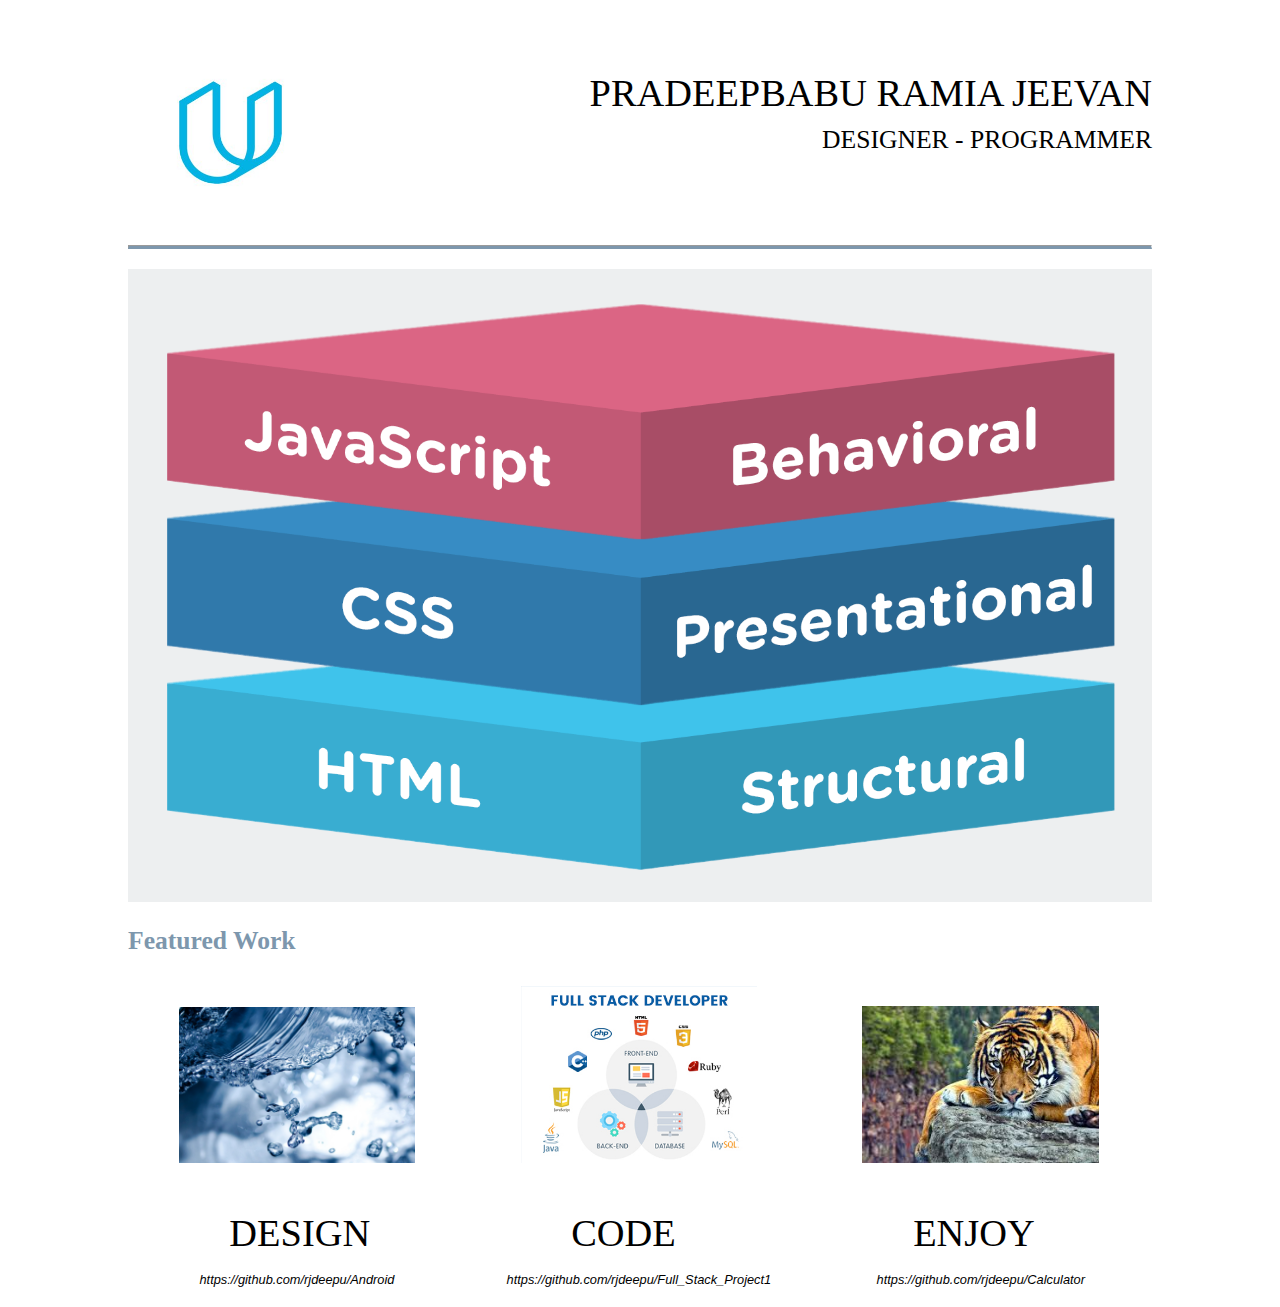
==== portfolio.html @ d0418121 "HTML and CSS files with images" ====
<!doctype html>
<html lang="en">
<!-- Portfolio Project Design-->

<head>
    <meta charset="UTF-8">
    <meta name="viewport" content="width=device-width, initial-scale=1.0">
    <!-- Viewport for consistency across devices-->
    <title>Portfolio Site</title>
    <link rel="stylesheet" href="portfolio.css">
    <!-- Link for CSS -->
</head>

<body>
    <header class="container1">
        <!-- Header Container with Logo and Name -->
        <figure><img class="logo" src="udacity.jpg" alt="Udacity Logo"></figure>
        <div class="hdr_txt">PRADEEPBABU RAMIA JEEVAN
            <div class="c1_font">DESIGNER - PROGRAMMER</div>
        </div>
    </header>
    <hr class="line">
    <!-- line to split header and rest of the page-->
    <figure class="container2"><img class="fs_resize" src="main.png" alt="Course Image"></figure>
    <article class="container3">
        <!-- Container with individual links access -->
        <h4 class="feature_font">Featured Work</h4>
        <figure class="sibling"><img class="c3_resize" src="waterfall.jpeg" alt="Track">
            <figcaption class="c3_font">DESIGN</figcaption>
            <p class="link">https://github.com/rjdeepu/Android</figure>
        <figure class="sibling"><img class="c3_resize" src="code.jpg" alt="App">
            <figcaption class="c3_font">CODE</figcaption>
            <p class="link">https://github.com/rjdeepu/Full_Stack_Project1</figure>
        <figure class="sibling"><img class="c3_resize" src="rest.jpg" alt="Oracle">
            <figcaption class="c3_font">ENJOY</figcaption>
            <p class="link">https://github.com/rjdeepu/Calculator</figure>
    </article>
</body>
---- portfolio.css ----
/*Common sizing for entire page with border-box and margin*/

* {
    box-sizing: border-box;
    max-width: 100%;
    max-height: 100%;
    margin: 10px auto;
}

.container1 {
    position: relative;
    max-width: 80%;
}


/*Logo to be placed in left with Float*/

.logo {
    float: left;
    max-width: 20%;
    max-height: 5%;
}


/*Logo to be placed in right with Float*/

.hdr_txt {
    float: right;
    margin-top: 5%;
    width: 60%;
    font-size: 3vw;
    font-family: "Helvetica Neue";
    direction: rtl;
}

.c1_font {
    font-size: 2vw;
    font-family: Times;
    direction: rtl;
}

.line {
    width: 80%;
    height: 10%;
    border-bottom: 3px solid #7d97ad;
}

.container2 {
    max-width: 80%;
    max-height: 50%;
}


/*Resizing the image o fit inside the page and container*/

.fs_resize {
    max-height: 100%;
    max-width: 100%;
}

.feature_font {
    font-size: 2vw;
    font-family: "Book Antiqua";
    color: #7d97ad;
}

.container3 {
    max-width: 80%;
    max-height: 50%;
}

.c3_resize {
    max-height: 70%;
    max-width: 70%;
    margin-left: 15%;
}


/*Placing images in same row using inline-block*/

.sibling {
    display: inline-block;
    height: auto;
    width: 33%;
}

.c3_font {
    margin-left: 30%;
    margin-top: 10%;
    display: block;
    font-size: 3vw;
    font-family: Georgia;
}

.link {
    margin-top: 5%;
    font-family: Helvetica;
    font-size: 1vw;
    text-align: center;
    font-style: italic;
}
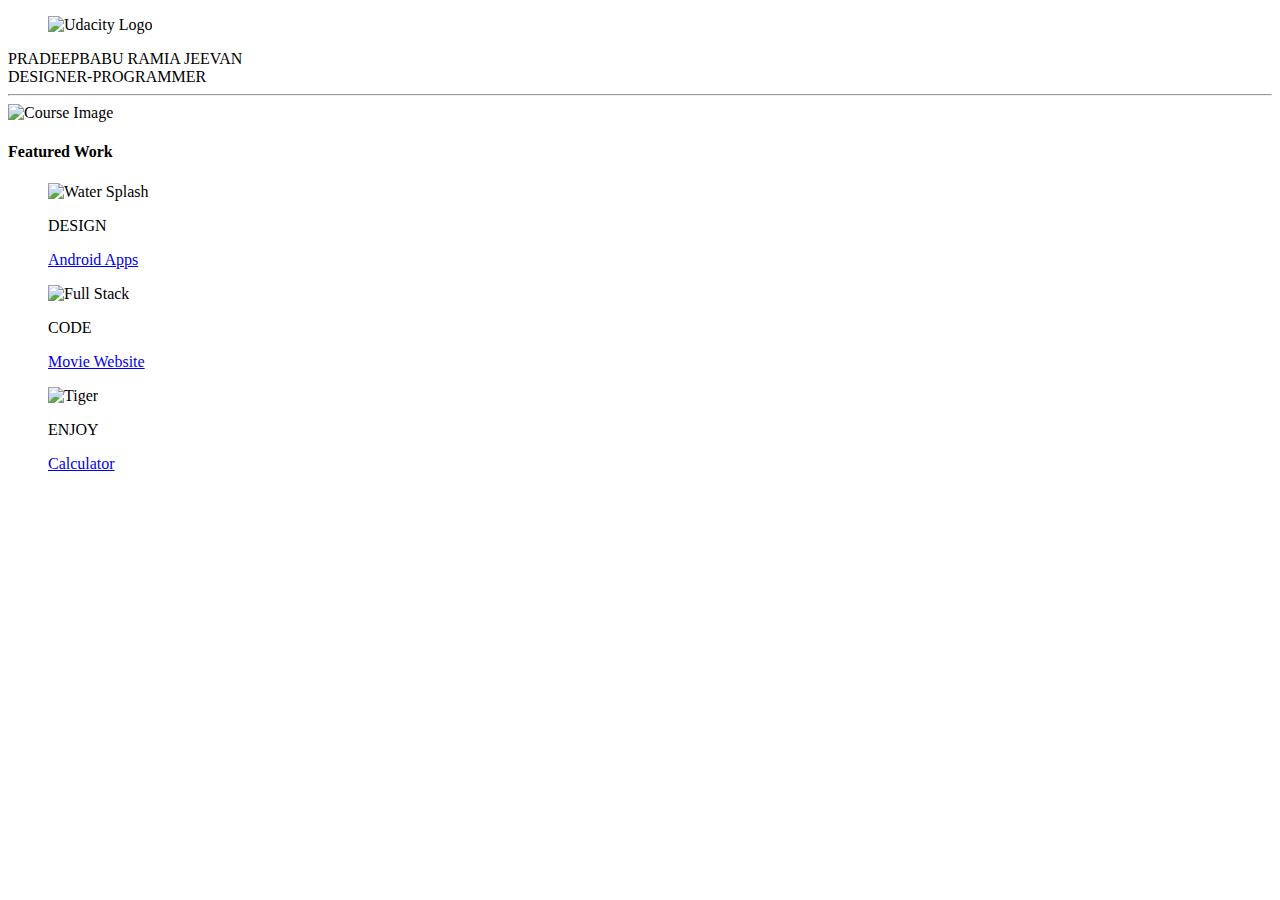
==== commit 85dc3d1b: "Update portfolio.html" ====
--- a/portfolio.html
+++ b/portfolio.html
@@ -7,32 +7,35 @@
     <meta name="viewport" content="width=device-width, initial-scale=1.0">
     <!-- Viewport for consistency across devices-->
     <title>Portfolio Site</title>
-    <link rel="stylesheet" href="portfolio.css">
+    <link rel="stylesheet" href="css/portfolio.css">
     <!-- Link for CSS -->
 </head>
 
 <body>
     <header class="container1">
         <!-- Header Container with Logo and Name -->
-        <figure><img class="logo" src="udacity.jpg" alt="Udacity Logo"></figure>
-        <div class="hdr_txt">PRADEEPBABU RAMIA JEEVAN
-            <div class="c1_font">DESIGNER - PROGRAMMER</div>
+        <figure><img class="logo" src="img/udacity.jpg" alt="Udacity Logo"></figure>
+        <div class="hdr_font">PRADEEPBABU RAMIA JEEVAN
+            <br><div class="desg_font">DESIGNER-PROGRAMMER</div>
         </div>
     </header>
     <hr class="line">
     <!-- line to split header and rest of the page-->
-    <figure class="container2"><img class="fs_resize" src="main.png" alt="Course Image"></figure>
+    <main class="container2"><img class="fs_resize" src="img/main.png" alt="Course Image"></main>
     <article class="container3">
         <!-- Container with individual links access -->
         <h4 class="feature_font">Featured Work</h4>
-        <figure class="sibling"><img class="c3_resize" src="waterfall.jpeg" alt="Track">
-            <figcaption class="c3_font">DESIGN</figcaption>
-            <p class="link">https://github.com/rjdeepu/Android</figure>
-        <figure class="sibling"><img class="c3_resize" src="code.jpg" alt="App">
-            <figcaption class="c3_font">CODE</figcaption>
-            <p class="link">https://github.com/rjdeepu/Full_Stack_Project1</figure>
-        <figure class="sibling"><img class="c3_resize" src="rest.jpg" alt="Oracle">
-            <figcaption class="c3_font">ENJOY</figcaption>
-            <p class="link">https://github.com/rjdeepu/Calculator</figure>
+        <figure class="sibling"><img class="art_img_resize" src="img/waterfall.jpeg" alt="Water Splash">
+            <p class="c3_font">DESIGN</p>
+              <a href="https://github.com/rjdeepu/Android" class="link">Android Apps</a>
+            </figure>
+        <figure class="sibling"><img class="art_img_resize" src="img/code.jpg" alt="Full Stack">
+            <p class="c3_font">CODE</p>
+            <a href="https://github.com/rjdeepu/Full_Stack_Project1" class="link">Movie Website</a>
+        </figure>
+        <figure class="sibling"><img class="art_img_resize" src="img/rest.jpg" alt="Tiger">
+            <p class="c3_font">ENJOY</p>
+            <a href="https://github.com/rjdeepu/Calculator" class="link">Calculator</a>
+        </figure>
     </article>
 </body>
